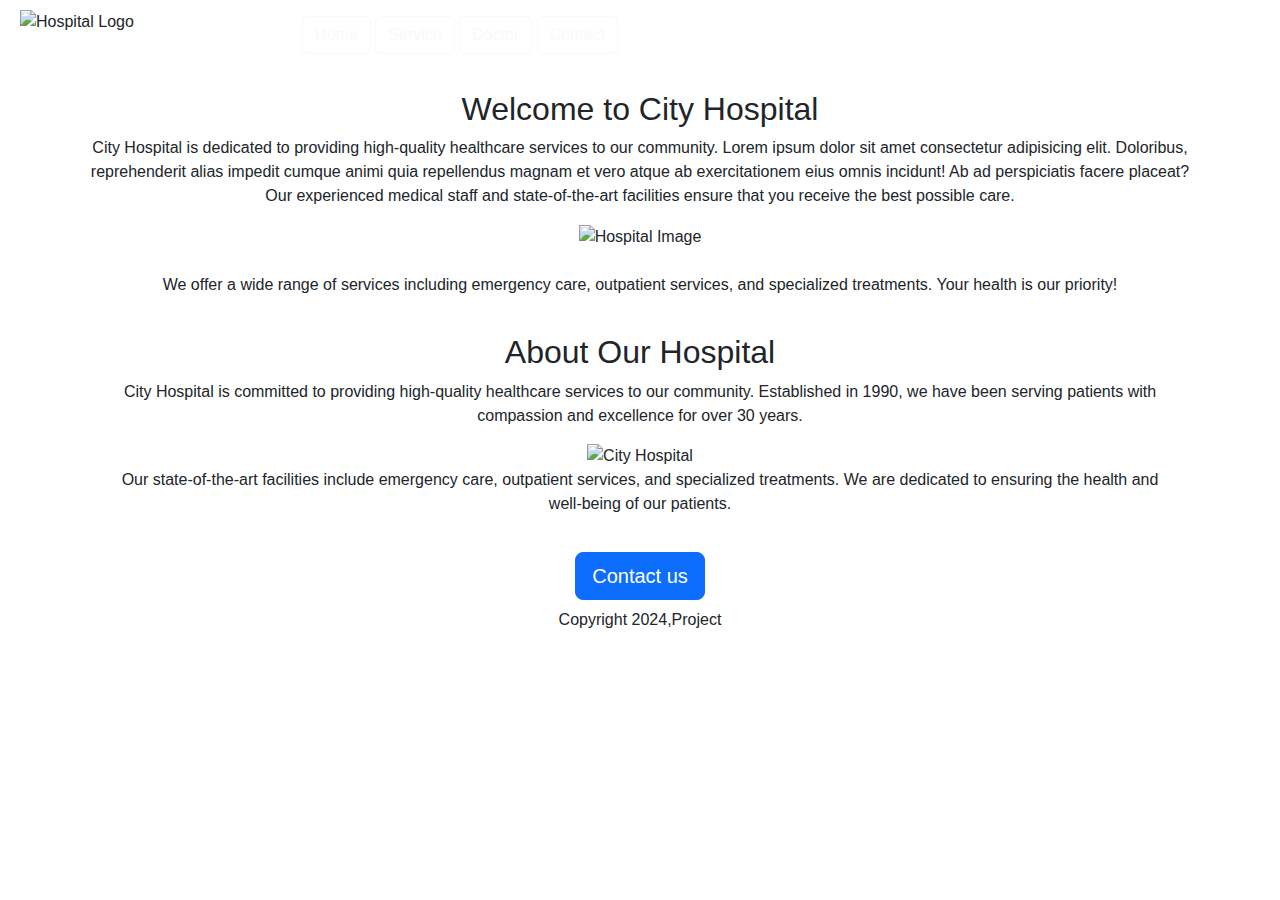
==== templates/back.html @ 9e9a2b4c "adding new files" ====
<!DOCTYPE html>
<html lang="en">
<head>
    <meta charset="UTF-8">
    <meta name="viewport" content="width=device-width, initial-scale=1.0">
    <link href="https://cdn.jsdelivr.net/npm/bootstrap@5.3.3/dist/css/bootstrap.min.css" rel="stylesheet" integrity="sha384-QWTKZyjpPEjISv5WaRU9OFeRpok6YctnYmDr5pNlyT2bRjXh0JMhjY6hW+ALEwIH" crossorigin="anonymous">
    <title>Hospital Management System</title>
    <style>
        body {
            font-family: Arial, sans-serif;
            margin: 0;
            padding: 0;
        }
        .navbar {
            background-image: url('https://t3.ftcdn.net/jpg/04/66/41/42/360_F_466414200_TUwqAaiQOM9RhMG38DXW03WXbzh4lHkX.jpg');
            background-size: cover;
            background-position: center;
            padding: 10px 20px;
            display: flex;
            align-items: center;
            justify-content: space-between;
        }
        .navbar img {
            height: 50px;
        }
        .navbar h1 {
            color: white;
            margin: 0;
        }
        .navbar a {
            color: white;
            text-decoration: none;
            padding: 10px 15px;
            border: 1px solid white;
            border-radius: 5px;
            margin-left: 10px;
        }
        .navbar a:hover {
            background-color: white;
            color: #007bff;
        }
        .container {
            padding: 20px;
            text-align: center;
        }
    </style>
</head>
<body>

<div class="navbar">
     <!-- <a href="C:\Users\sraj9\Downloads\banner logo.png" download="photo-name"></a>  -->
    <img src="C:\Users\sraj9\Downloads\banner logo.png" alt="Hospital Logo">  
    <nav>
        <button type="button" class="btn btn-outline-light">Home</button>
        <button type="button" class="btn btn-outline-light">Service</button>
        <button type="button" class="btn btn-outline-light">Doctor</button>
        <button type="button" class="btn btn-outline-light">Contact</button>
</nav>
    <h1>City Hospital</h1>
    <!-- <button type="button" class="btn btn-outline-light">Login</button> -->
    <!-- <button class="btn btn-primary btn-lg">Login</button> -->
    <a href="login.html">Login</a>
</div>

<div class="container" class="lead">
    <h2>Welcome to City Hospital</h2>
    <p>
        City Hospital is dedicated to providing high-quality healthcare services to our community.  
        Lorem ipsum dolor sit amet consectetur adipisicing elit. Doloribus, reprehenderit alias impedit cumque animi quia repellendus magnam et vero atque ab exercitationem eius omnis incidunt! Ab ad perspiciatis facere placeat?Our experienced medical staff and state-of-the-art facilities ensure that you receive the best possible care.
    </p>
    <img src="https://vilmate.com/wp-content/uploads/2018/08/Medical_Website_Development-1.jpg" alt="Hospital Image" class="hospital-image"> <!-- Replace with your image path -->
   <br><br>
    <p>
        We offer a wide range of services including emergency care, outpatient services, and specialized treatments. 
        Your health is our priority!
    </p>
    <div class="container">
        <h2>About Our Hospital</h2>
        <p>
            City Hospital is committed to providing high-quality healthcare services to our community. 
            Established in 1990, we have been serving patients with compassion and excellence for over 30 years.
        </p>
        <img src="hospital-image.jpg" alt="City Hospital"> <!-- Replace with your image path -->
        <p>
            Our state-of-the-art facilities include emergency care, outpatient services, and specialized treatments. 
            We are dedicated to ensuring the health and well-being of our patients.
        </p>
    </div>
    
    <div style="text-align: center;"> 
        <button class="btn btn-primary btn-lg">Contact us </button>
        <p class="text-center mt-2 mb-4 ">Copyright 2024,Project</p>
     </div>
</div>


</body>
</html>
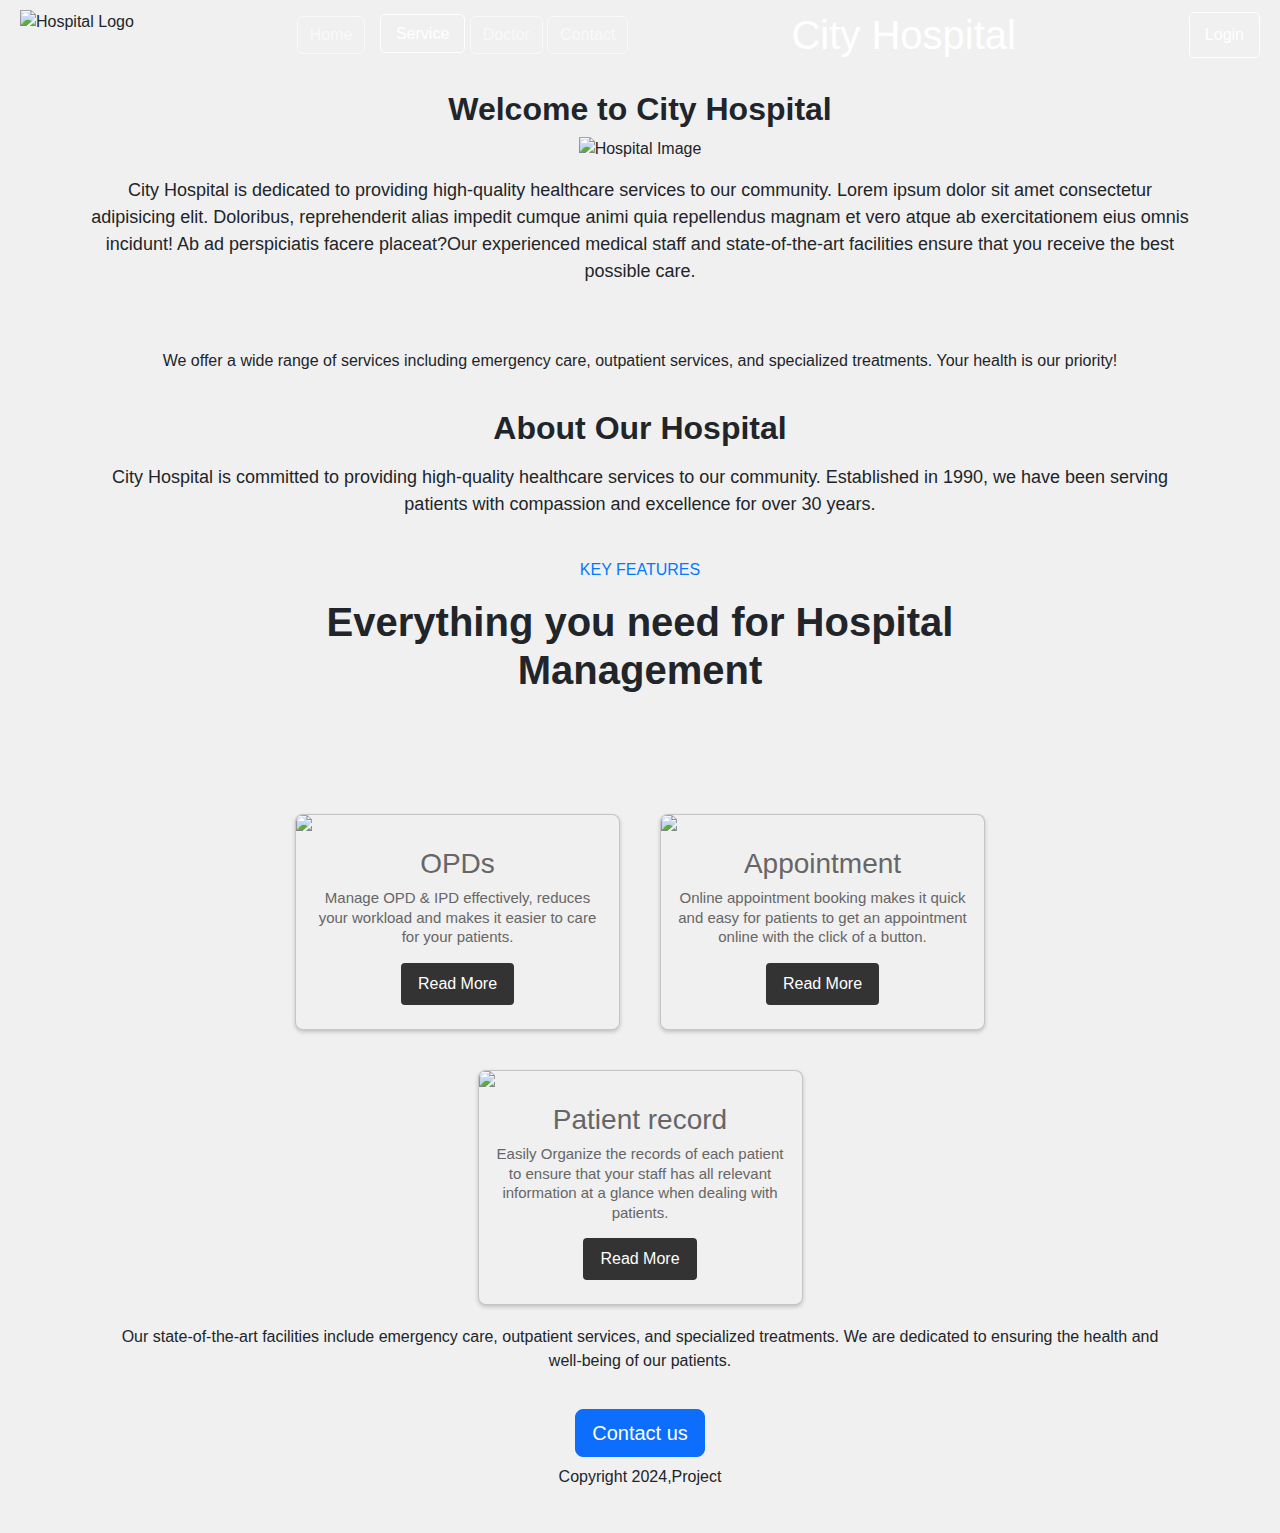
==== commit ca42f0cf: "check it" ====
--- a/templates/back.html
+++ b/templates/back.html
@@ -4,6 +4,56 @@
     <meta charset="UTF-8">
     <meta name="viewport" content="width=device-width, initial-scale=1.0">
     <link href="https://cdn.jsdelivr.net/npm/bootstrap@5.3.3/dist/css/bootstrap.min.css" rel="stylesheet" integrity="sha384-QWTKZyjpPEjISv5WaRU9OFeRpok6YctnYmDr5pNlyT2bRjXh0JMhjY6hW+ALEwIH" crossorigin="anonymous">
+   <style>
+    *{
+    margin:0px;
+    padding:0px;
+    box-sizing: border-box;
+    font-family: sans-serif;
+}
+body{
+    background-color: #f0f0f0;
+}
+.card-container{
+    display: flex;
+    justify-content: center;
+    flex-wrap: wrap;
+    margin-top: 100px;
+}
+.card{
+    width:325px;
+    background-color: #f0f0f0;
+    border-radius: 8px;
+    overflow: hidden;
+    box-shadow: 0px 2px 4px rgba(0, 0,0 ,0.2);
+    margin:20px;
+}
+.card img{
+width:100%;
+height: auto;
+}
+.card-content{
+    padding: 16px;
+}
+.card-content{
+    font-size: 28px;
+    margin-bottom: 8px;
+}
+.card-content{
+    color: #666;
+    font-size: 15px;
+    line-height: 1.3;
+}
+.card-content .btn{
+    display: inline-block;
+    padding: 8px 16px;
+    background-color: #333;
+    text-decoration: none;
+    border-radius: 4px;
+    color: #fff;
+}
+
+   </style>
     <title>Hospital Management System</title>
     <style>
         body {
@@ -52,7 +102,8 @@
     <img src="C:\Users\sraj9\Downloads\banner logo.png" alt="Hospital Logo">  
     <nav>
         <button type="button" class="btn btn-outline-light">Home</button>
-        <button type="button" class="btn btn-outline-light">Service</button>
+        <!-- <button href="/entry" type="button" class="btn btn-outline-light">Service</button> -->
+        <a href="/entry">Service</a>
         <button type="button" class="btn btn-outline-light">Doctor</button>
         <button type="button" class="btn btn-outline-light">Contact</button>
 </nav>
@@ -63,24 +114,61 @@
 </div>
 
 <div class="container" class="lead">
-    <h2>Welcome to City Hospital</h2>
+    <h2><b>Welcome to City Hospital</b></h2>
     <p>
+        <img src="https://vilmate.com/wp-content/uploads/2018/08/Medical_Website_Development-1.jpg" alt="Hospital Image" class="hospital-image"> <!-- Replace with your image path -->
+        <div style="font-size: large;">
         City Hospital is dedicated to providing high-quality healthcare services to our community.  
         Lorem ipsum dolor sit amet consectetur adipisicing elit. Doloribus, reprehenderit alias impedit cumque animi quia repellendus magnam et vero atque ab exercitationem eius omnis incidunt! Ab ad perspiciatis facere placeat?Our experienced medical staff and state-of-the-art facilities ensure that you receive the best possible care.
+        </div>
     </p>
-    <img src="https://vilmate.com/wp-content/uploads/2018/08/Medical_Website_Development-1.jpg" alt="Hospital Image" class="hospital-image"> <!-- Replace with your image path -->
    <br><br>
     <p>
         We offer a wide range of services including emergency care, outpatient services, and specialized treatments. 
         Your health is our priority!
     </p>
     <div class="container">
-        <h2>About Our Hospital</h2>
-        <p>
+        <h2><b>About Our Hospital</b></h2>
+        <p><div style="font-size: large;">
             City Hospital is committed to providing high-quality healthcare services to our community. 
             Established in 1990, we have been serving patients with compassion and excellence for over 30 years.
+            </div>
         </p>
-        <img src="hospital-image.jpg" alt="City Hospital"> <!-- Replace with your image path -->
+        <br>
+        <div>
+            <div style="color: #007bff;">
+                <p>KEY FEATURES</p>
+            </div>
+            <h1><b>Everything you need for Hospital <br> Management</b></h1>
+        </div>
+        <div class="card-container" >
+            <div class="card">
+                <img src="https://www.aiims.edu/images/pdf/Departments_Centers/NCI/Surgical%20Oncology/pic6.jpg">
+              <!-- <img src-="C:\Users\sraj9\Downloads\nature1.jpeg"> -->
+              <div class="card-content">
+                <h3>OPDs</h3>
+                <p>Manage OPD & IPD effectively, reduces your workload and makes it easier to care for your patients.</p>
+                <a href="https://hospitalmanagementsystem.org/software-features.html#opd" class="btn">Read More</a> 
+              </div>
+            </div>
+            <div class="card">
+                <img src="https://watermark.lovepik.com/photo/40187/2945.jpg_wh1200.jpg">
+                <div class="card-content">
+                  <h3>Appointment</h3>
+                  <p>Online appointment booking makes it quick and easy for patients to get an appointment online with the click of a button.</p>
+                  <a href="https://hospitalmanagementsystem.org/software-features.html#appointment" class="btn">Read More</a> 
+                </div>
+              </div>
+              <div class="card">
+                <img src="https://media.istockphoto.com/id/1202959518/photo/medical-record.jpg?s=612x612&w=0&k=20&c=n0lsR2uTUi0PbZZEXvlBgRZWAx_9Sfi2VjA_uvFx1mA=">
+                <div class="card-content">
+                  <h3>Patient record</h3>
+                  <p>Easily Organize the records of each patient to ensure that your staff has all relevant information at a glance when dealing with patients.</p>
+                  <a href="https://hospitalmanagementsystem.org/software-features.html#doctor" class="btn">Read More</a> 
+                </div>
+              </div>
+        </div>
+        <!-- <img src="hospital-image.jpg" alt="City Hospital"> Replace with your image path -->
         <p>
             Our state-of-the-art facilities include emergency care, outpatient services, and specialized treatments. 
             We are dedicated to ensuring the health and well-being of our patients.
@@ -92,7 +180,5 @@
         <p class="text-center mt-2 mb-4 ">Copyright 2024,Project</p>
      </div>
 </div>
-
-
 </body>
 </html>